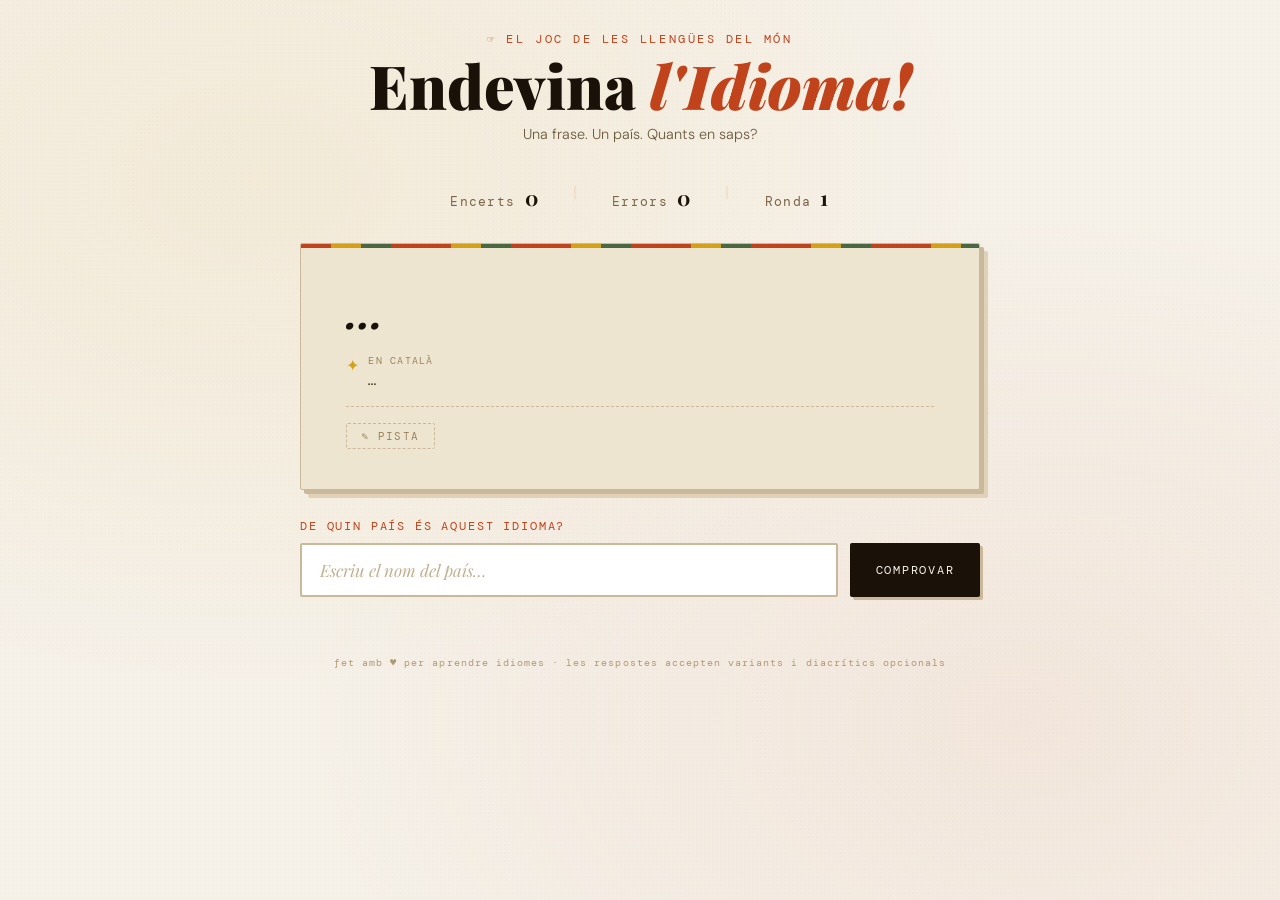
==== templates/index.html @ 988bdca3 "cinto carring" ====
<!DOCTYPE html>
<html lang="ca">
<head>
  <meta charset="UTF-8" />
  <meta name="viewport" content="width=device-width, initial-scale=1.0"/>
  <title>Endevina l'Idioma!</title>
  <link href="https://fonts.googleapis.com/css2?family=Playfair+Display:ital,wght@0,400;0,700;0,900;1,400;1,700&family=DM+Mono:wght@400;500&family=DM+Sans:wght@300;400;500&display=swap" rel="stylesheet"/>
  <style>
    :root {
      --cream:   #f5f0e8;
      --ink:     #1a1208;
      --rust:    #c0431b;
      --gold:    #d4a017;
      --sage:    #4a6741;
      --sand:    #e8d9be;
      --stamp:   #8b3a3a;
      --paper:   #ede5d0;
    }

    *, *::before, *::after { box-sizing: border-box; margin: 0; padding: 0; }

    body {
      background-color: var(--cream);
      background-image:
        radial-gradient(ellipse at 20% 20%, rgba(212,160,23,0.08) 0%, transparent 50%),
        radial-gradient(ellipse at 80% 80%, rgba(192,67,27,0.06) 0%, transparent 50%),
        url("data:image/svg+xml,%3Csvg xmlns='http://www.w3.org/2000/svg' width='4' height='4'%3E%3Crect width='4' height='4' fill='%23f5f0e8'/%3E%3Ccircle cx='1' cy='1' r='0.5' fill='%23d4a01720'/%3E%3C/svg%3E");
      min-height: 100vh;
      display: flex;
      flex-direction: column;
      align-items: center;
      justify-content: flex-start;
      font-family: 'DM Sans', sans-serif;
      color: var(--ink);
      padding: 2rem 1rem 4rem;
    }

    /* ── HEADER ── */
    header {
      text-align: center;
      margin-bottom: 2.5rem;
      animation: fadeDown 0.7s ease both;
    }
    header .eyebrow {
      font-family: 'DM Mono', monospace;
      font-size: 0.72rem;
      letter-spacing: 0.22em;
      text-transform: uppercase;
      color: var(--rust);
      margin-bottom: 0.4rem;
    }
    header h1 {
      font-family: 'Playfair Display', serif;
      font-size: clamp(2.2rem, 6vw, 3.8rem);
      font-weight: 900;
      line-height: 1.05;
      color: var(--ink);
    }
    header h1 em {
      font-style: italic;
      color: var(--rust);
    }
    header .subtitle {
      margin-top: 0.5rem;
      font-size: 0.9rem;
      color: #6b5c3e;
      font-weight: 300;
    }

    /* ── SCORE BAR ── */
    .score-bar {
      display: flex;
      gap: 2rem;
      margin-bottom: 2rem;
      font-family: 'DM Mono', monospace;
      font-size: 0.8rem;
      letter-spacing: 0.1em;
      color: #7a6545;
      animation: fadeDown 0.7s 0.1s ease both;
    }
    .score-bar span strong {
      font-size: 1.3rem;
      color: var(--ink);
      font-family: 'Playfair Display', serif;
    }
    .score-bar .sep { color: var(--sand); }

    /* ── POSTCARD ── */
    .postcard {
      width: 100%;
      max-width: 680px;
      background: var(--paper);
      border: 1px solid #c9b99a;
      border-radius: 2px;
      box-shadow: 4px 4px 0 #c9b99a, 8px 8px 0 #e0d2b8;
      padding: 2.5rem 2.8rem;
      position: relative;
      animation: fadeUp 0.6s 0.2s ease both;
      overflow: hidden;
    }
    .postcard::before {
      content: '';
      position: absolute;
      top: 0; left: 0; right: 0;
      height: 4px;
      background: repeating-linear-gradient(90deg, var(--rust) 0 30px, var(--gold) 30px 60px, var(--sage) 60px 90px, var(--rust) 90px 120px);
    }

    /* stamp */
    .stamp {
      position: absolute;
      top: 1.5rem;
      right: 1.8rem;
      width: 72px;
      height: 72px;
      border: 3px solid var(--stamp);
      display: flex;
      flex-direction: column;
      align-items: center;
      justify-content: center;
      font-size: 2rem;
      background: white;
      box-shadow: inset 0 0 0 2px white, inset 0 0 0 4px var(--stamp);
      border-radius: 2px;
      transition: transform 0.4s ease;
    }
    .stamp .stamp-label {
      font-family: 'DM Mono', monospace;
      font-size: 0.5rem;
      letter-spacing: 0.08em;
      color: var(--stamp);
      text-transform: uppercase;
      margin-top: 0.15rem;
    }

    .language-badge {
      display: inline-block;
      background: var(--rust);
      color: white;
      font-family: 'DM Mono', monospace;
      font-size: 0.68rem;
      letter-spacing: 0.14em;
      text-transform: uppercase;
      padding: 0.25rem 0.7rem;
      border-radius: 1px;
      margin-bottom: 1.2rem;
    }

    .phrase-text {
      font-family: 'Playfair Display', serif;
      font-size: clamp(1.8rem, 5vw, 2.8rem);
      font-style: italic;
      font-weight: 700;
      line-height: 1.2;
      color: var(--ink);
      margin-bottom: 1rem;
      padding-right: 5rem;
    }

    .translation-row {
      display: flex;
      align-items: flex-start;
      gap: 0.6rem;
      margin-bottom: 0.5rem;
    }
    .translation-icon {
      color: var(--gold);
      font-size: 1rem;
      margin-top: 0.05rem;
      flex-shrink: 0;
    }
    .translation-label {
      font-family: 'DM Mono', monospace;
      font-size: 0.65rem;
      letter-spacing: 0.12em;
      text-transform: uppercase;
      color: #9a845a;
      display: block;
      margin-bottom: 0.15rem;
    }
    .translation-text {
      font-size: 1rem;
      color: #4a3c20;
      font-style: italic;
    }

    .hint-row {
      margin-top: 1rem;
      padding-top: 1rem;
      border-top: 1px dashed #c9b99a;
      display: flex;
      align-items: flex-start;
      gap: 0.6rem;
    }
    .hint-text {
      font-size: 0.82rem;
      color: #7a6545;
      line-height: 1.5;
    }

    /* ── FORM ── */
    .guess-section {
      width: 100%;
      max-width: 680px;
      margin-top: 1.8rem;
      animation: fadeUp 0.6s 0.35s ease both;
    }

    .guess-label {
      font-family: 'DM Mono', monospace;
      font-size: 0.72rem;
      letter-spacing: 0.16em;
      text-transform: uppercase;
      color: var(--rust);
      display: block;
      margin-bottom: 0.6rem;
    }

    .input-row {
      display: flex;
      gap: 0.75rem;
    }

    #answer-input {
      flex: 1;
      padding: 0.85rem 1.1rem;
      border: 2px solid #c9b99a;
      border-radius: 2px;
      background: white;
      font-family: 'Playfair Display', serif;
      font-size: 1.05rem;
      color: var(--ink);
      outline: none;
      transition: border-color 0.2s, box-shadow 0.2s;
    }
    #answer-input:focus {
      border-color: var(--rust);
      box-shadow: 3px 3px 0 #c0431b30;
    }
    #answer-input::placeholder { color: #c0b090; font-style: italic; }

    #submit-btn {
      padding: 0.85rem 1.6rem;
      background: var(--ink);
      color: var(--cream);
      border: none;
      border-radius: 2px;
      font-family: 'DM Mono', monospace;
      font-size: 0.78rem;
      letter-spacing: 0.14em;
      text-transform: uppercase;
      cursor: pointer;
      transition: background 0.2s, transform 0.1s, box-shadow 0.2s;
      box-shadow: 3px 3px 0 #c9b99a;
    }
    #submit-btn:hover {
      background: var(--rust);
      box-shadow: 3px 3px 0 #8b3a3a;
    }
    #submit-btn:active { transform: translate(1px,1px); box-shadow: 1px 1px 0 #c9b99a; }

    /* ── RESULT ── */
    #result-box {
      width: 100%;
      max-width: 680px;
      margin-top: 1rem;
      padding: 1.2rem 1.5rem;
      border-radius: 2px;
      display: none;
      animation: popIn 0.4s cubic-bezier(0.34,1.56,0.64,1) both;
    }
    #result-box.correct {
      background: #e8f3e4;
      border: 2px solid var(--sage);
    }
    #result-box.incorrect {
      background: #faeae4;
      border: 2px solid var(--rust);
    }
    .result-title {
      font-family: 'Playfair Display', serif;
      font-size: 1.5rem;
      font-weight: 700;
      margin-bottom: 0.3rem;
    }
    .correct .result-title { color: var(--sage); }
    .incorrect .result-title { color: var(--rust); }
    .result-detail {
      font-size: 0.88rem;
      color: #4a3c20;
    }

    #next-btn {
      display: none;
      margin-top: 1.2rem;
      padding: 0.75rem 2rem;
      background: transparent;
      border: 2px solid var(--ink);
      border-radius: 2px;
      font-family: 'DM Mono', monospace;
      font-size: 0.75rem;
      letter-spacing: 0.14em;
      text-transform: uppercase;
      cursor: pointer;
      color: var(--ink);
      transition: background 0.2s, color 0.2s;
      box-shadow: 3px 3px 0 #c9b99a;
      animation: fadeUp 0.4s 0.2s ease both;
    }
    #next-btn:hover { background: var(--ink); color: var(--cream); }

    /* ── LOADING ── */
    .loading-card {
      opacity: 0.5;
      pointer-events: none;
    }
    .spinner {
      display: inline-block;
      width: 18px; height: 18px;
      border: 2px solid #c9b99a;
      border-top-color: var(--rust);
      border-radius: 50%;
      animation: spin 0.7s linear infinite;
      vertical-align: middle;
      margin-right: 0.4rem;
    }

    /* ── ANIMATIONS ── */
    @keyframes fadeDown {
      from { opacity:0; transform: translateY(-16px); }
      to   { opacity:1; transform: translateY(0); }
    }
    @keyframes fadeUp {
      from { opacity:0; transform: translateY(16px); }
      to   { opacity:1; transform: translateY(0); }
    }
    @keyframes popIn {
      from { opacity:0; transform: scale(0.92); }
      to   { opacity:1; transform: scale(1); }
    }
    @keyframes spin {
      to { transform: rotate(360deg); }
    }
    @keyframes stampIn {
      0%   { transform: rotate(-8deg) scale(1.4); opacity:0; }
      60%  { transform: rotate(2deg) scale(0.96); opacity:1; }
      100% { transform: rotate(0deg) scale(1); opacity:1; }
    }
    .stamp-animate { animation: stampIn 0.5s cubic-bezier(0.34,1.56,0.64,1) both; }

    footer {
      margin-top: 3rem;
      font-family: 'DM Mono', monospace;
      font-size: 0.65rem;
      letter-spacing: 0.1em;
      color: #b09a72;
      text-align: center;
    }
  </style>
</head>
<body>

<header>
  <p class="eyebrow">☞ El joc de les llengües del món</p>
  <h1>Endevina <em>l'Idioma!</em></h1>
  <p class="subtitle">Una frase. Un país. Quants en saps?</p>
</header>

<div class="score-bar">
  <span>Encerts <strong id="score-correct">0</strong></span>
  <span class="sep">|</span>
  <span>Errors <strong id="score-wrong">0</strong></span>
  <span class="sep">|</span>
  <span>Ronda <strong id="score-round">1</strong></span>
</div>

<div class="postcard" id="postcard">

  <p class="phrase-text" id="phrase-text">…</p>

  <div class="translation-row">
    <span class="translation-icon">✦</span>
    <div>
      <span class="translation-label">En català</span>
      <span class="translation-text" id="catalan-text">…</span>
    </div>
  </div>

  <div style="margin-top:1rem; padding-top:1rem; border-top:1px dashed #c9b99a;">
    <button id="hint-btn" onclick="showHint()" style="background:transparent; border:1.5px dashed #c9b99a; padding:0.3rem 0.9rem; font-family:'DM Mono',monospace; font-size:0.7rem; letter-spacing:0.12em; text-transform:uppercase; color:#9a845a; cursor:pointer; border-radius:2px;">✎ Pista</button>
    <p class="hint-text" id="hint-text" style="display:none; margin-top:0.6rem;"></p>
  </div>
</div>

<div class="guess-section">
  <label class="guess-label" for="answer-input">De quin país és aquest idioma?</label>
  <div class="input-row">
    <input id="answer-input" type="text" placeholder="Escriu el nom del país…" autocomplete="off"/>
    <button id="submit-btn" onclick="submitAnswer()">Comprovar</button>
  </div>
  <div style="display:flex; align-items:center; gap:1rem; margin-top:0.7rem;">
    <div id="attempts-display" style="font-size:1.1rem; letter-spacing:0.3rem;"></div>
    <p id="feedback-msg" style="font-family:'DM Mono',monospace; font-size:0.75rem; margin:0;"></p>
  </div>
</div>

<div id="result-box">
  <p class="result-title" id="result-title"></p>
  <p class="result-detail" id="result-detail"></p>
</div>

<button id="next-btn" onclick="loadPhrase()">Següent frase →</button>

<footer>fet amb ♥ per aprendre idiomes · les respostes accepten variants i diacrítics opcionals</footer>

<script>
  let currentCountry = '';
  let answered = false;
  let correct = 0;
  let wrong = 0;
  let round = 1;
  let attemptsLeft = 5;

  function showHint() {
    document.getElementById('hint-text').style.display = 'block';
    document.getElementById('hint-btn').style.display = 'none';
  }

  function setAttemptsDisplay() {
    const el = document.getElementById('attempts-display');
    const used = 5 - attemptsLeft;
    el.innerHTML = Array.from({length: 5}, (_, i) =>
      i < used
        ? '<span style="color:#c0431b;">✕</span>'
        : '<span style="color:#c9b99a;">○</span>'
    ).join(' ');
  }

  async function loadPhrase() {
    answered = false;
    attemptsLeft = 5;
    document.getElementById('result-box').style.display = 'none';
    document.getElementById('next-btn').style.display = 'none';
    document.getElementById('answer-input').value = '';
    document.getElementById('answer-input').disabled = false;
    document.getElementById('submit-btn').disabled = false;
    document.getElementById('feedback-msg').textContent = '';
    document.getElementById('postcard').classList.add('loading-card');

    const res = await fetch('/api/phrase');
    const data = await res.json();
    currentCountry = data.country;

    document.getElementById('phrase-text').textContent = data.phrase;
    document.getElementById('catalan-text').textContent = data.catalan_translation;
    document.getElementById('hint-text').textContent = '🗺 ' + data.hint;

    document.getElementById('postcard').classList.remove('loading-card');
    document.getElementById('hint-text').style.display = 'none';
    document.getElementById('hint-btn').style.display = 'inline-block';
    setAttemptsDisplay();
    document.getElementById('answer-input').focus();
  }

  function endRound(wasCorrect, correctCountry) {
    answered = true;
    document.getElementById('answer-input').disabled = true;
    document.getElementById('submit-btn').disabled = true;
    document.getElementById('feedback-msg').textContent = '';

    const box = document.getElementById('result-box');
    box.className = wasCorrect ? 'correct' : 'incorrect';
    box.style.display = 'block';

    if (wasCorrect) {
      document.getElementById('result-title').textContent = '✓ Excel·lent! Has encertat!';
      document.getElementById('result-detail').textContent =
        `Sí! La frase era de ${correctCountry}. Continua així!`;
      correct++;
    } else {
      document.getElementById('result-title').textContent = '✗ Sense intents!';
      document.getElementById('result-detail').textContent =
        `La resposta correcta era: ${correctCountry}.`;
      wrong++;
    }

    document.getElementById('score-correct').textContent = correct;
    document.getElementById('score-wrong').textContent = wrong;
    document.getElementById('score-round').textContent = ++round;
    document.getElementById('next-btn').style.display = 'inline-block';
  }

  async function submitAnswer() {
    if (answered) return;
    const answer = document.getElementById('answer-input').value.trim();
    if (!answer) return;

    const res = await fetch('/api/check', {
      method: 'POST',
      headers: {'Content-Type': 'application/json'},
      body: JSON.stringify({ answer, country: currentCountry })
    });
    const data = await res.json();
    const feedback = document.getElementById('feedback-msg');

    if (!data.valid) {
      feedback.style.color = '#9a845a';
      feedback.textContent = '⚠ Això no sembla un país vàlid. Prova-ho de nou (no compta com a intent)!';
      document.getElementById('answer-input').select();
      return;
    }

    if (data.correct) {
      endRound(true, data.correct_country);
      return;
    }

    attemptsLeft--;
    setAttemptsDisplay();
    document.getElementById('answer-input').value = '';

    if (attemptsLeft === 0) {
      endRound(false, data.correct_country);
    } else {
      feedback.style.color = '#c0431b';
      feedback.textContent = `✗ No és "${answer}". Et queden ${attemptsLeft} intent${attemptsLeft === 1 ? '' : 's'}!`;
      document.getElementById('answer-input').focus();
    }
  }

  document.getElementById('answer-input').addEventListener('keydown', e => {
    if (e.key === 'Enter') submitAnswer();
  });

  loadPhrase();
</script>
</body>
</html>
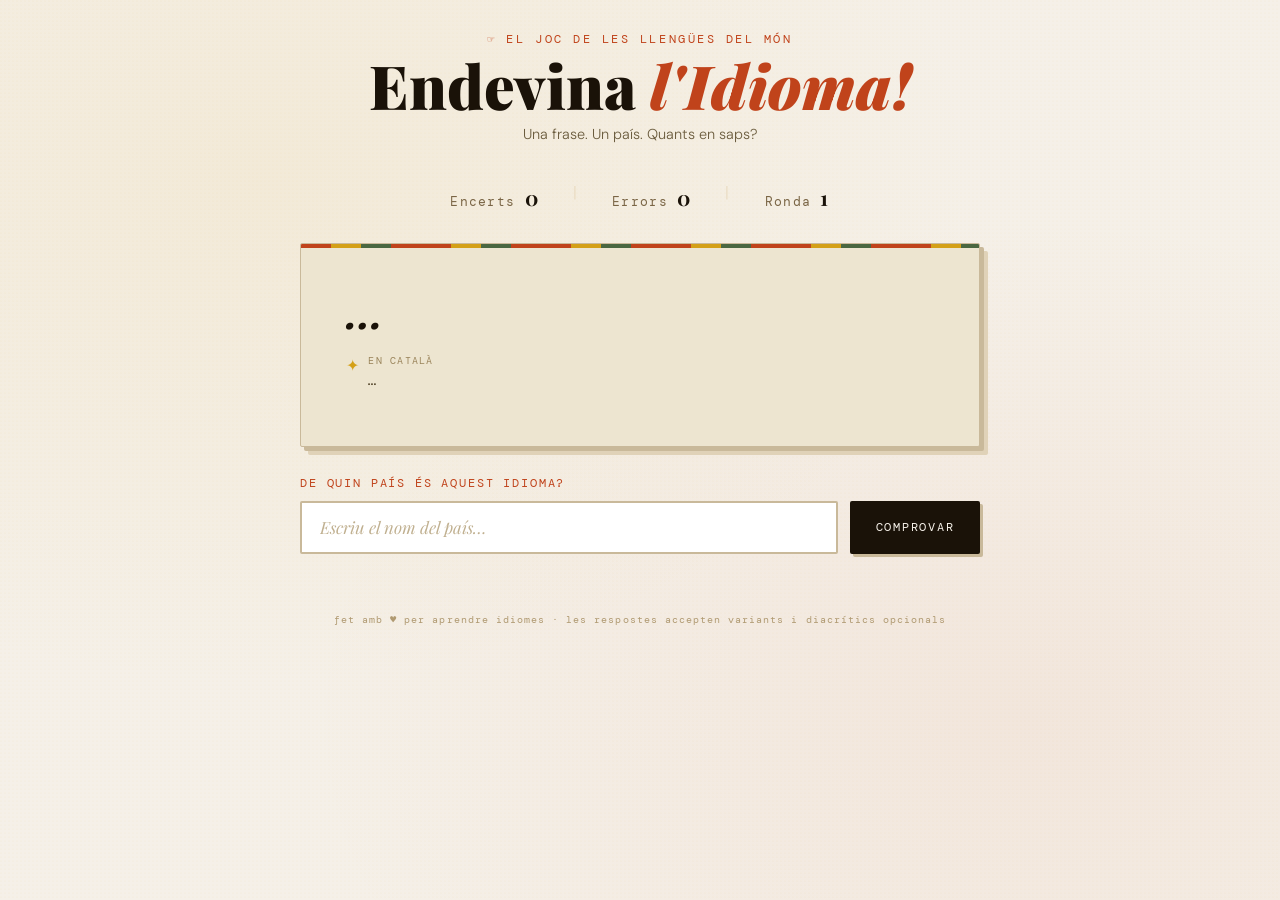
==== commit f10b2436: "fuego" ====
--- a/templates/index.html
+++ b/templates/index.html
@@ -348,6 +348,38 @@
     }
     .stamp-animate { animation: stampIn 0.5s cubic-bezier(0.34,1.56,0.64,1) both; }
 
+    .prog-hint {
+      border-top: 1px dashed #c9b99a;
+      padding: 0.75rem 0 0.1rem;
+      margin-top: 0.75rem;
+      animation: fadeUp 0.4s ease both;
+    }
+    .prog-hint-header {
+      font-family: 'DM Mono', monospace;
+      font-size: 0.65rem;
+      letter-spacing: 0.14em;
+      text-transform: uppercase;
+      color: #9a845a;
+      margin-bottom: 0.3rem;
+    }
+    .prog-hint-value {
+      font-size: 0.9rem;
+      color: #4a3c20;
+    }
+    .prog-hint-value.flag-value {
+      font-size: 2.5rem;
+      line-height: 1;
+    }
+    .prog-hint-value img {
+      max-height: 90px;
+      max-width: 180px;
+      object-fit: contain;
+      opacity: 0.85;
+      filter: grayscale(20%);
+      margin-top: 0.2rem;
+      display: block;
+    }
+
     footer {
       margin-top: 3rem;
       font-family: 'DM Mono', monospace;
@@ -386,10 +418,7 @@
     </div>
   </div>
 
-  <div style="margin-top:1rem; padding-top:1rem; border-top:1px dashed #c9b99a;">
-    <button id="hint-btn" onclick="showHint()" style="background:transparent; border:1.5px dashed #c9b99a; padding:0.3rem 0.9rem; font-family:'DM Mono',monospace; font-size:0.7rem; letter-spacing:0.12em; text-transform:uppercase; color:#9a845a; cursor:pointer; border-radius:2px;">✎ Pista</button>
-    <p class="hint-text" id="hint-text" style="display:none; margin-top:0.6rem;"></p>
-  </div>
+  <div id="hints-area" style="margin-top:1rem;"></div>
 </div>
 
 <div class="guess-section">
@@ -415,16 +444,20 @@
 
 <script>
   let currentCountry = '';
+  let currentHints = [];
+  let failedAttempts = 0;
   let answered = false;
   let correct = 0;
   let wrong = 0;
   let round = 1;
   let attemptsLeft = 5;
 
-  function showHint() {
-    document.getElementById('hint-text').style.display = 'block';
-    document.getElementById('hint-btn').style.display = 'none';
-  }
+  const HINT_LABELS = {
+    population: '👥 Població',
+    outline:    '🗺️ Contorn del país',
+    continent:  '🌍 Continent',
+    flag:       '🚩 Bandera',
+  };
 
   function setAttemptsDisplay() {
     const el = document.getElementById('attempts-display');
@@ -436,9 +469,52 @@
     ).join(' ');
   }
 
+  function revealHint(index) {
+    if (index >= currentHints.length) return;
+    const hint = currentHints[index];
+    const area = document.getElementById('hints-area');
+
+    const wrapper = document.createElement('div');
+    wrapper.className = 'prog-hint';
+
+    const header = document.createElement('div');
+    header.className = 'prog-hint-header';
+    header.textContent = HINT_LABELS[hint.type] || hint.label;
+    wrapper.appendChild(header);
+
+    const valueEl = document.createElement('div');
+    valueEl.className = 'prog-hint-value';
+
+    if (hint.type === 'outline') {
+      const img = document.createElement('img');
+      img.src = hint.value;
+      img.alt = 'Contorn del país';
+      valueEl.appendChild(img);
+    } else if (hint.type === 'flag') {
+      valueEl.classList.add('flag-value');
+      const img = document.createElement('img');
+      img.src = hint.value;
+      img.alt = 'Bandera del país';
+      img.style.maxHeight = '80px';
+      img.style.maxWidth = '140px';
+      img.style.borderRadius = '2px';
+      img.style.boxShadow = '1px 1px 4px rgba(0,0,0,0.2)';
+      img.style.filter = 'none';
+      valueEl.appendChild(img);
+    } else {
+      valueEl.textContent = hint.value;
+    }
+
+    wrapper.appendChild(valueEl);
+    area.appendChild(wrapper);
+  }
+
   async function loadPhrase() {
     answered = false;
     attemptsLeft = 5;
+    failedAttempts = 0;
+    currentHints = [];
+    document.getElementById('hints-area').innerHTML = '';
     document.getElementById('result-box').style.display = 'none';
     document.getElementById('next-btn').style.display = 'none';
     document.getElementById('answer-input').value = '';
@@ -448,16 +524,15 @@
     document.getElementById('postcard').classList.add('loading-card');
 
     const res = await fetch('/api/phrase');
+    
     const data = await res.json();
     currentCountry = data.country;
+    currentHints = data.hints || [];
 
     document.getElementById('phrase-text').textContent = data.phrase;
     document.getElementById('catalan-text').textContent = data.catalan_translation;
-    document.getElementById('hint-text').textContent = '🗺 ' + data.hint;
 
     document.getElementById('postcard').classList.remove('loading-card');
-    document.getElementById('hint-text').style.display = 'none';
-    document.getElementById('hint-btn').style.display = 'inline-block';
     setAttemptsDisplay();
     document.getElementById('answer-input').focus();
   }
@@ -496,35 +571,59 @@
     if (!answer) return;
 
     const res = await fetch('/api/check', {
-      method: 'POST',
-      headers: {'Content-Type': 'application/json'},
-      body: JSON.stringify({ answer, country: currentCountry })
-    });
-    const data = await res.json();
-    const feedback = document.getElementById('feedback-msg');
-
-    if (!data.valid) {
-      feedback.style.color = '#9a845a';
-      feedback.textContent = '⚠ Això no sembla un país vàlid. Prova-ho de nou (no compta com a intent)!';
-      document.getElementById('answer-input').select();
-      return;
-    }
-
-    if (data.correct) {
-      endRound(true, data.correct_country);
-      return;
-    }
-
-    attemptsLeft--;
-    setAttemptsDisplay();
-    document.getElementById('answer-input').value = '';
-
-    if (attemptsLeft === 0) {
-      endRound(false, data.correct_country);
-    } else {
-      feedback.style.color = '#c0431b';
-      feedback.textContent = `✗ No és "${answer}". Et queden ${attemptsLeft} intent${attemptsLeft === 1 ? '' : 's'}!`;
-      document.getElementById('answer-input').focus();
+    method: 'POST',
+    headers: {'Content-Type': 'application/json'},
+    body: JSON.stringify({ 
+    answer: answer, 
+    country: currentCountry, 
+    attempt: failedAttempts 
+  })
+});
+
+  const data = await res.json();
+  const feedback = document.getElementById('feedback-msg');
+
+  // 1. Si el país no és vàlid (error de l'usuari en escriure)
+  if (!data.valid) {
+    feedback.style.color = '#9a845a';
+    feedback.textContent = '⚠ Això no sembla un país vàlid. Prova-ho de nou!';
+    return;
+  }
+
+  // 2. Si l'usuari ha encertat el país
+  if (data.correct) {
+    endRound(true, data.correct_country); // O la teva funció de victòria
+    return;
+  }
+
+  // --- NOVA FUNCIONALITAT: IDIOMA CORRECTE ---
+  if (data.guessed_language) {
+    feedback.style.color = '#d4a017'; // Color daurat
+    feedback.textContent = `💡 ¡Gairebé! Has encertat l'idioma, però no és aquest país. Segueix intentant-ho!`;
+  } else {
+    // Resposta fallida normal
+    feedback.style.color = '#c0431b';
+    feedback.textContent = `✗ No és "${answer}".`;
+  }
+
+  // Intent fallit: revelar pista i actualitzar comptadors
+  revealHint(failedAttempts);
+  failedAttempts++;
+  attemptsLeft--;
+  setAttemptsDisplay();
+  
+  // NETEJA L'INPUT PER AL SEGÜENT INTENT
+  document.getElementById('answer-input').value = '';
+
+  if (attemptsLeft === 0) {
+    endRound(false, data.correct_country);
+  } else {
+    // NOMÉS sobreescrivim el feedback si NO havíem encertat l'idioma abans
+    // o si volem afegir el comptador d'intents al missatge anterior.
+    if (!data.guessed_language) {
+      feedback.textContent += ` Et queden ${attemptsLeft} intent${attemptsLeft === 1 ? '' : 's'}!`;
+    }
+    document.getElementById('answer-input').focus();
     }
   }
 
@@ -535,4 +634,4 @@
   loadPhrase();
 </script>
 </body>
-</html>
+</html>
